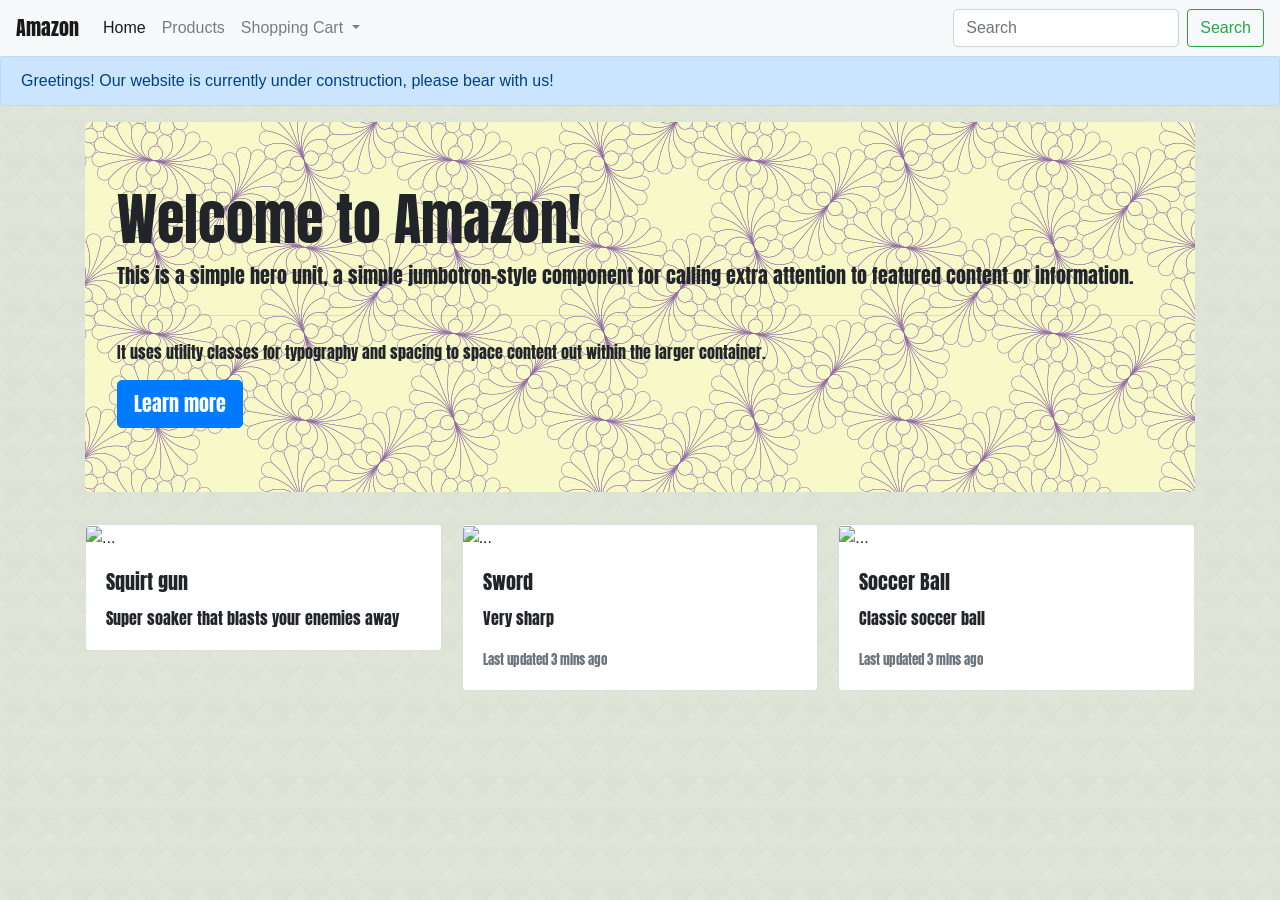
==== public/index.html @ e76db7fb "adds custom pages" ====
<!doctype html>
<html lang="en">
  <head>
    <!-- Required meta tags -->
    <meta charset="utf-8">
    <meta name="viewport" content="width=device-width, initial-scale=1, shrink-to-fit=no">

    <!-- Bootstrap CSS -->
    <link rel="stylesheet" href="https://stackpath.bootstrapcdn.com/bootstrap/4.5.0/css/bootstrap.min.css" integrity="sha384-9aIt2nRpC12Uk9gS9baDl411NQApFmC26EwAOH8WgZl5MYYxFfc+NcPb1dKGj7Sk" crossorigin="anonymous">
    <link rel="stylesheet" href="index.css">

    <title>Amazon</title>
  </head>
  <body>

    <nav class="navbar navbar-expand-lg navbar-light bg-light">
      <a class="navbar-brand" href="#">Amazon</a>
      <button class="navbar-toggler" type="button" data-toggle="collapse" data-target="#navbarSupportedContent" aria-controls="navbarSupportedContent" aria-expanded="false" aria-label="Toggle navigation">
        <span class="navbar-toggler-icon"></span>
      </button>
    
      <div class="collapse navbar-collapse" id="navbarSupportedContent">
        <ul class="navbar-nav mr-auto">
          <li class="nav-item active">
            <a class="nav-link" href="#">Home <span class="sr-only">(current)</span></a>
          </li>
          <li class="nav-item">
            <a class="nav-link" href="#">Products</a>
          </li>
          <li class="nav-item dropdown">
            <a class="nav-link dropdown-toggle" href="#" id="navbarDropdown" role="button" data-toggle="dropdown" aria-haspopup="true" aria-expanded="false">
              Shopping Cart
            </a>
            <div class="dropdown-menu" aria-labelledby="navbarDropdown">
              <a class="dropdown-item" href="#">Action</a>
              <a class="dropdown-item" href="#">Another action</a>
              <div class="dropdown-divider"></div>
              <a class="dropdown-item" href="#">Something else here</a>
            </div>
          </li>
        </ul>
        <form class="form-inline my-2 my-lg-0">
          <input class="form-control mr-sm-2" type="search" placeholder="Search" aria-label="Search">
          <button class="btn btn-outline-success my-2 my-sm-0" type="submit">Search</button>
        </form>
      </div>
    </nav>

    <div class="alert alert-primary" role="alert">
      Greetings! Our website is currently under construction, please bear with us!
    </div>

    <div class="container">
      <div class="jumbotron">
        <h1 class="display-4">Welcome to Amazon!</h1>
        <p class="lead">This is a simple hero unit, a simple jumbotron-style component for calling extra attention to featured content or information.</p>
        <hr class="my-4">
        <p>It uses utility classes for typography and spacing to space content out within the larger container.</p>
        <a class="btn btn-primary btn-lg" href="#" role="button">Learn more</a>
      </div>
    </div>

    <div class="container">
      <div class="card-columns">
        <div class="card">
          <img src="https://images-na.ssl-images-amazon.com/images/I/41WOOu0bZzL._AC_SX425_.jpg" class="card-img-top" alt="...">
          <div class="card-body">
            <h5 class="card-title">Squirt gun</h5>
            <p class="card-text">Super soaker that blasts your enemies away</p>
          </div>
        </div>
        <div class="card">
          <img src="https://www.ancient-origins.net/sites/default/files/styles/large/public/A-special-class-of-warrior.jpg?itok=6-njspnK" class="card-img-top" alt="...">
          <div class="card-body">
            <h5 class="card-title">Sword</h5>
            <p class="card-text">Very sharp</p>
            <p class="card-text"><small class="text-muted">Last updated 3 mins ago</small></p>
          </div>
        </div>
        <div class="card">
          <img src="https://www.bgcdorchester.org/wp-content/uploads/2016/05/product-soccer-ball.jpg" class="card-img-top" alt="...">
          <div class="card-body">
            <h5 class="card-title">Soccer Ball</h5>
            <p class="card-text">Classic soccer ball</p>
            <p class="card-text"><small class="text-muted">Last updated 3 mins ago</small></p>
          </div>
        </div>
      </div>
    </div>

    


    <!-- Optional JavaScript -->
    <!-- jQuery first, then Popper.js, then Bootstrap JS -->
    <script src="https://code.jquery.com/jquery-3.5.1.slim.min.js" integrity="sha384-DfXdz2htPH0lsSSs5nCTpuj/zy4C+OGpamoFVy38MVBnE+IbbVYUew+OrCXaRkfj" crossorigin="anonymous"></script>
    <script src="https://cdn.jsdelivr.net/npm/popper.js@1.16.0/dist/umd/popper.min.js" integrity="sha384-Q6E9RHvbIyZFJoft+2mJbHaEWldlvI9IOYy5n3zV9zzTtmI3UksdQRVvoxMfooAo" crossorigin="anonymous"></script>
    <script src="https://stackpath.bootstrapcdn.com/bootstrap/4.5.0/js/bootstrap.min.js" integrity="sha384-OgVRvuATP1z7JjHLkuOU7Xw704+h835Lr+6QL9UvYjZE3Ipu6Tp75j7Bh/kR0JKI" crossorigin="anonymous"></script>

    <script src="https://unpkg.com/axios/dist/axios.min.js"></script>
    <script src="index.js" defer></script>
  </body>
</html>
---- public/index.css ----
@import url("https://fonts.googleapis.com/css2?family=Anton&display=swap");

.navbar-brand {
  font-family: "Anton";
}

body {
  background-image: url(beige-tiles.png);
}

.jumbotron {
  font-family: "Anton", "Arial";
  background-image: url("_s_a12CbADc12CdADe0f0g64hF7F9C9F7F9C9855CA1iF3j0k64l1F4m1F4.jpg");
}

.card-body {
  font-family: "Anton";
}
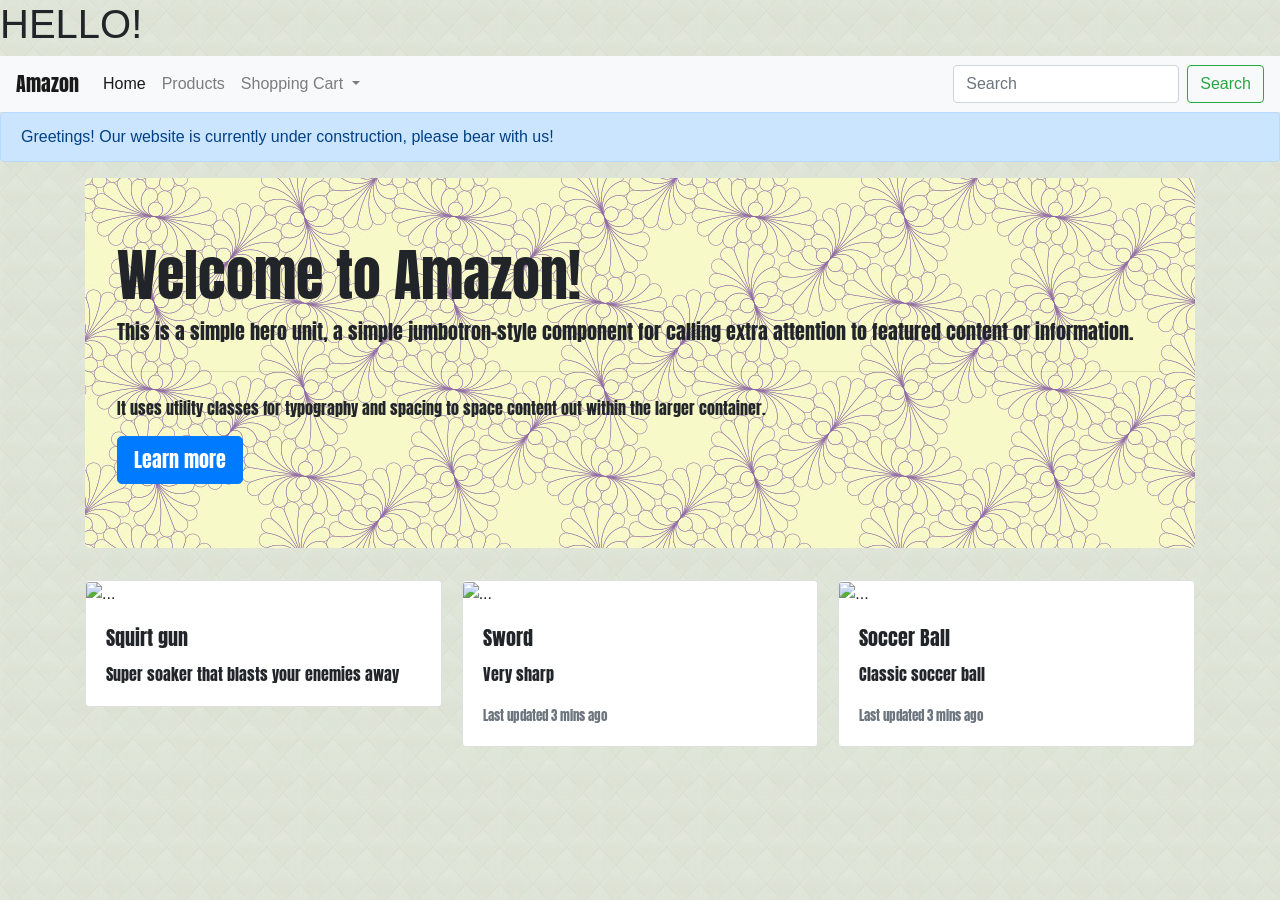
==== commit 535b6a89: "adds hello" ====
--- a/public/index.html
+++ b/public/index.html
@@ -12,7 +12,7 @@
     <title>Amazon</title>
   </head>
   <body>
-
+    <h1>HELLO!</h1>
     <nav class="navbar navbar-expand-lg navbar-light bg-light">
       <a class="navbar-brand" href="#">Amazon</a>
       <button class="navbar-toggler" type="button" data-toggle="collapse" data-target="#navbarSupportedContent" aria-controls="navbarSupportedContent" aria-expanded="false" aria-label="Toggle navigation">
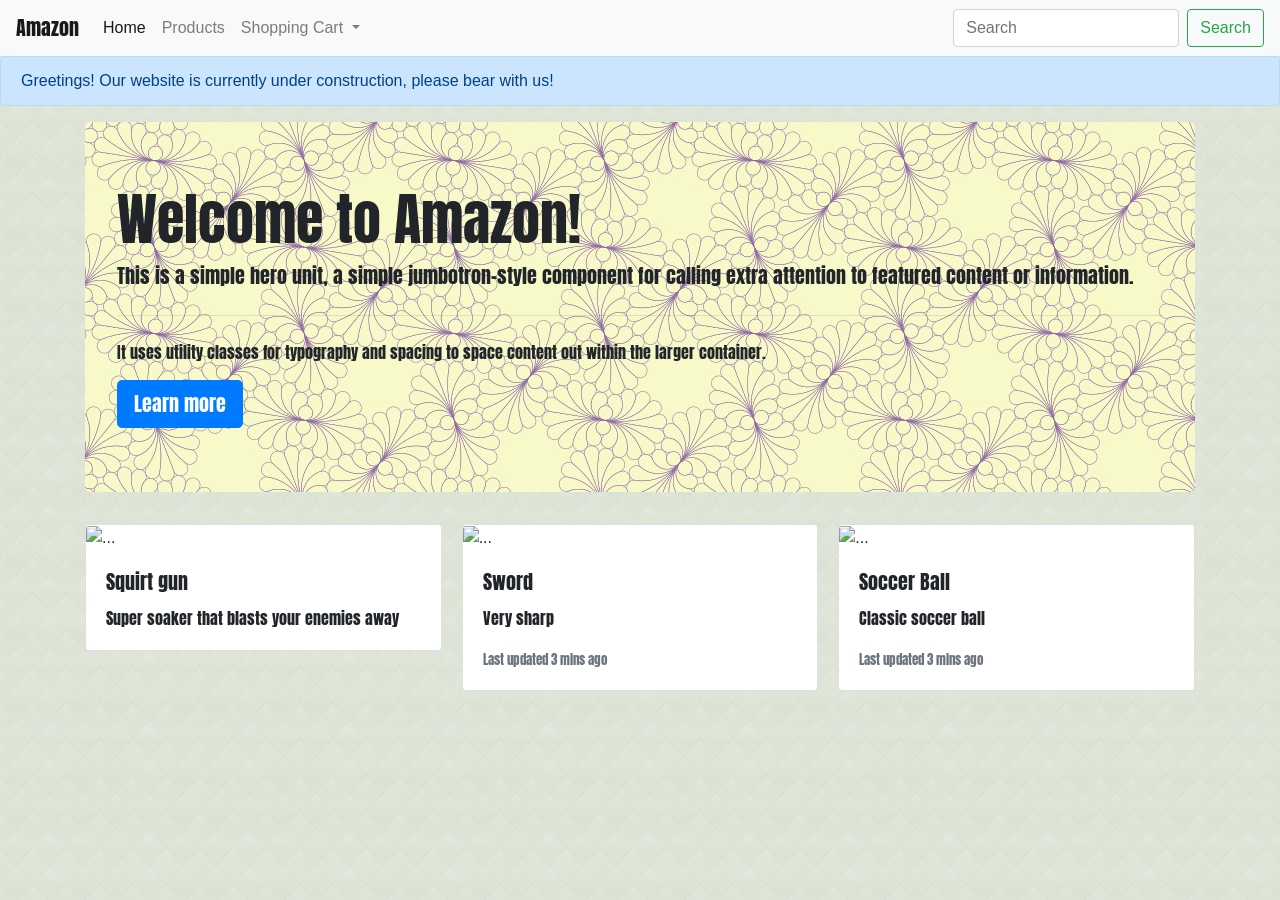
==== commit 691c26c6: "remove hello" ====
--- a/public/index.html
+++ b/public/index.html
@@ -12,7 +12,6 @@
     <title>Amazon</title>
   </head>
   <body>
-    <h1>HELLO!</h1>
     <nav class="navbar navbar-expand-lg navbar-light bg-light">
       <a class="navbar-brand" href="#">Amazon</a>
       <button class="navbar-toggler" type="button" data-toggle="collapse" data-target="#navbarSupportedContent" aria-controls="navbarSupportedContent" aria-expanded="false" aria-label="Toggle navigation">
